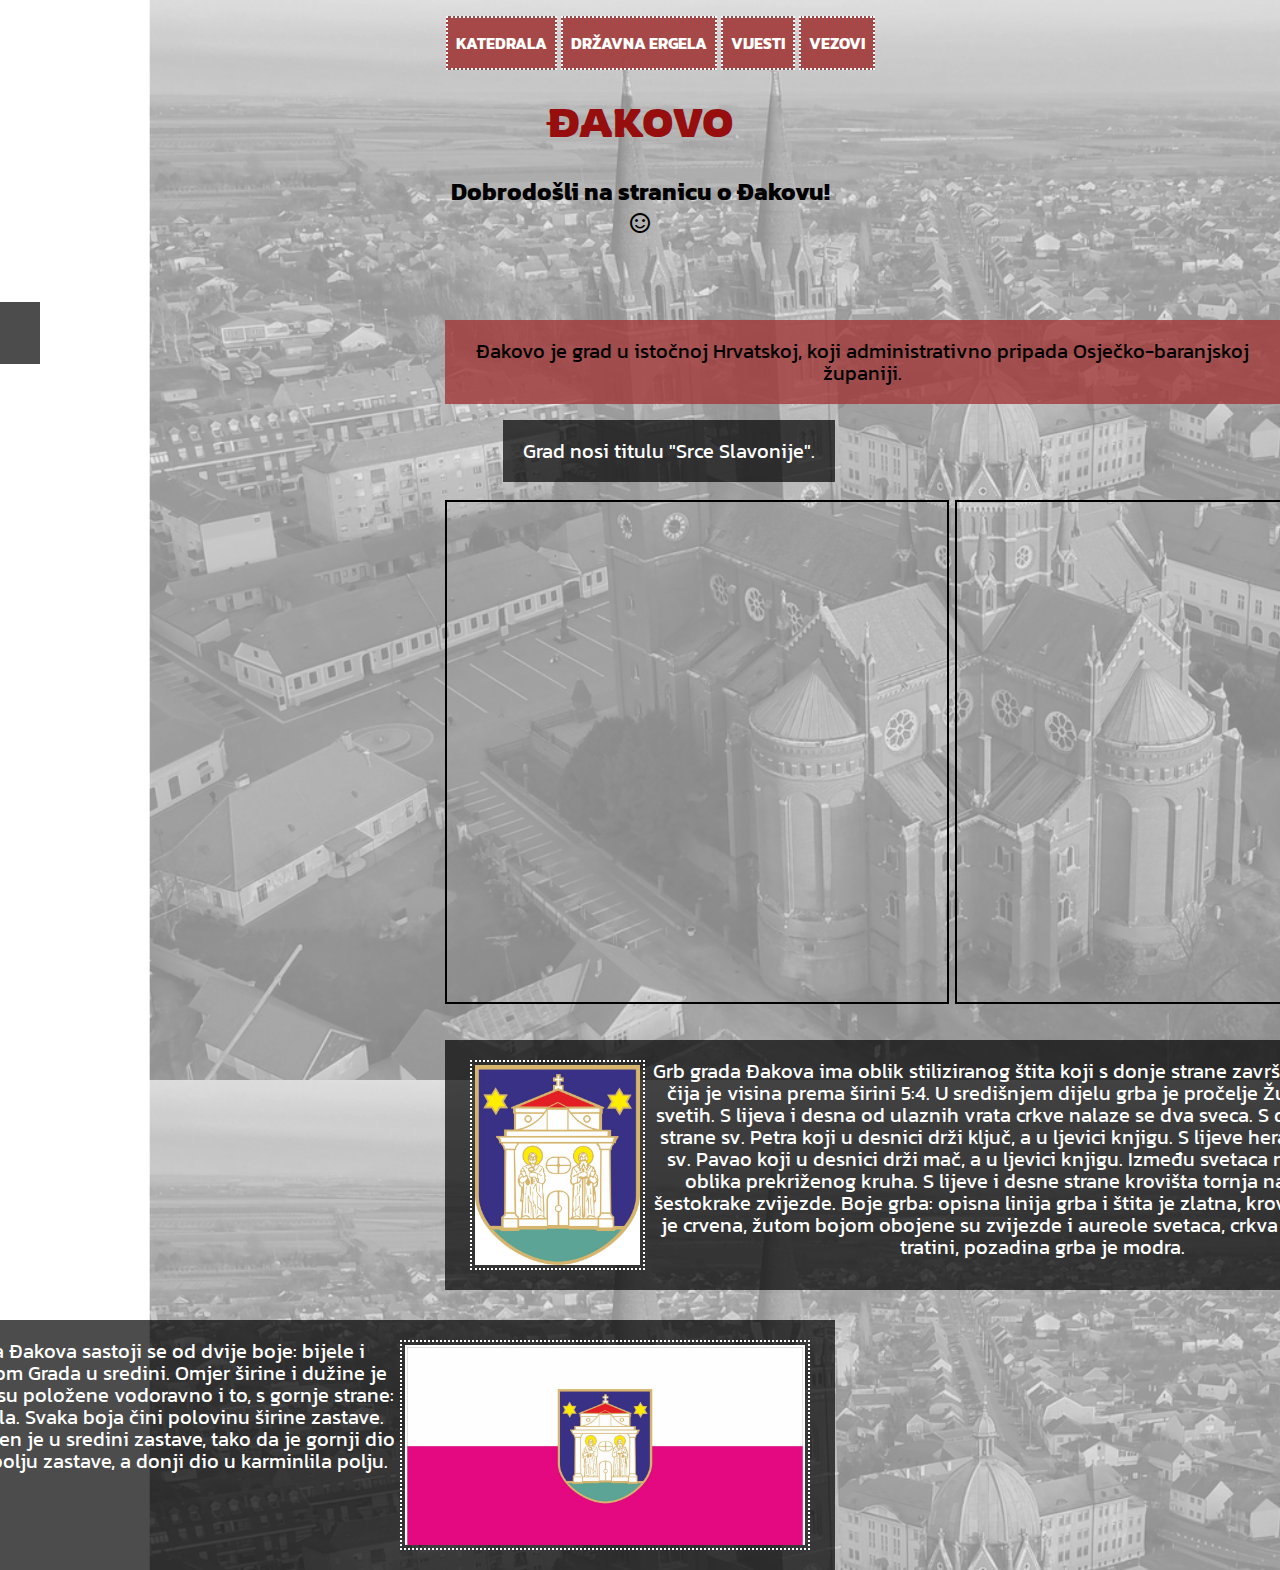
==== sesti.html @ 1ee502c2 "Add files via upload" ====
<!DOCTYPE html>
<html>
<head>
    <meta charset="UTF-8">
    <title>vjezba6</title>
    <link rel="stylesheet" href="sesti.css">
	<link href="https://fonts.googleapis.com/css2?family=Kanit:wght@200&display=swap" rel="stylesheet"> 
	<link href="https://fonts.googleapis.com/css2?family=Rowdies:wght@300&display=swap" rel="stylesheet"> 
	<link rel="stylesheet" href="https://fonts.googleapis.com/icon?family=Material+Icons">
	
	  
</head>
<body>

		<center>
		<ol type="a">
			<li style="display:inline"><a href="https://hr.wikipedia.org/wiki/%C4%90akova%C4%8Dka_katedrala" target="f1">Katedrala</a></li>
			<li style="display:inline"><a href="https://ergela-djakovo.hr/hr/" target="f2">Državna Ergela</a></li>
			<li style="display:inline"><a href="https://www.radio-djakovo.hr/" target="f1">Vijesti</a></li>
			<li style="display:inline"><a href="https://djakovacki-vezovi.hr/" target="f2">Vezovi</a></li>
		</ol>
		</center>
	
	<center><h1>Đakovo</h1></center>
	<center><h2>Dobrodošli na stranicu o Đakovu!<br><i class=material-icons m11>sentiment_satisfied</i></h2></center>
	
	<iframe name="f2" id="f2"></iframe>
	<iframe name="f1" id="f1"></iframe> 
	
	
	<center><p id="p1" class="p2">Đakovo je grad u istočnoj Hrvatskoj, koji administrativno pripada Osječko-baranjskoj županiji. </p></center>
	<center><p id="p2" >Grad nosi titulu "Srce Slavonije".</p></center>



	<br> <p id="p3"><img src="grb.jpg" id="s1"> Grb grada Đakova ima oblik stiliziranog štita koji s donje strane završava polukrugom, 
	čija je visina prema širini 5:4. U središnjem dijelu grba je pročelje Župne crkve Svih svetih. S lijeva i desna od ulaznih vrata crkve nalaze se dva sveca. 
	S desne heraldičke strane sv. Petra koji u desnici drži ključ, a u ljevici knjigu. S lijeve heraldičke strane je sv. Pavao koji u desnici drži mač, a u ljevici knjigu. 
	Između svetaca nalazi se prozor oblika prekriženog kruha. S lijeve i desne strane krovišta tornja nalaze se dvije šestokrake zvijezde. 
	Boje grba: opisna linija grba i štita je zlatna, krovište tornja crkve je crvena, žutom bojom obojene su zvijezde i aureole svetaca, 
	crkva stoji na zelenoj tratini, pozadina grba je modra.<p>
<br>
	<p id="p4"><img src="zastava.jpg" id="s2"> Zastava Grada Đakova sastoji se od dvije boje: bijele i karminlila s grbom Grada u sredini. 
	 Omjer širine i dužine je 1:2. 
	Boje zastave su položene vodoravno i to, s gornje strane: bijela i karminlila. 
	Svaka boja čini polovinu širine zastave. Grb Grada smješten je u sredini zastave, 
	tako da je gornji dio grba u bijelom polju zastave, a donji dio u karminlila polju.</p>




</body>
</html>
---- sesti.css ----
body {
	margin: auto;
	background-image: url("dj.png");
}

h1{
	text-align: center;
	font-size: 40px;
	text-transform: uppercase;
	font-family: 'Rowdies', sans-serif;
	color: rgb(150, 14, 14);
}
h2{
	text-align: center;
	font-family: 'Kanit', sans-serif;
	color: black;
}

p {
	text-align: center;
	color: white;
	font-family: 'Kanit', sans-serif;
	font-size: 20px;
	line-height: 22px;
	background-color: rgba(0,0,0,0.7);
	padding: 20px;
	position:absolute;
}
.p2 {
	color: black; 
	background-color: rgba(162,56,56,0.8);
}

#p1 {
	top:300px;
	left:445px;
	}
#p2 {
	top:400px;
	right:445px;
	}
#p3 {
	width:970px;
	top:1020px;
	left:445px;
	}
#p4 {
	width:970px;
	top:1300px;
	right:445px;
	}

a:link {
	display: inline-block;
	text-transform: uppercase;
	text-decoration:none;
	text-align:center;
	font-family: 'Kanit', sans-serif;
	font-weight:bold;
	color: white;
	background-color: rgba(162,56,56,0.9);
	padding:10px 8px;
	line-height: 30px;
	border: 2px dotted white;
}
a:hover {
	color: black;
	border: 2px solid black;
	background-color: rgba(162,56,56,0.9);
	text-decoration:underline;
}

a:visited {
  color: white;
  background-color: rgba(162,56,56,0.9);
  text-decoration: none;
  border: 2px solid white;
}


iframe{
	position:absolute;
	width:500px;
	height:500px;
	border:2px solid black;
}
#f1 {
	top:500px;
	left:445px;}
#f2 {
	top:500px;
	left:955px;}

img {
	height:200px;
	width:auto;
	border:2px dotted white;
	padding:3px;
	margin:0px 5px;

}
#s1 {
	float:left;
}
#s2 {
	float:right;
}
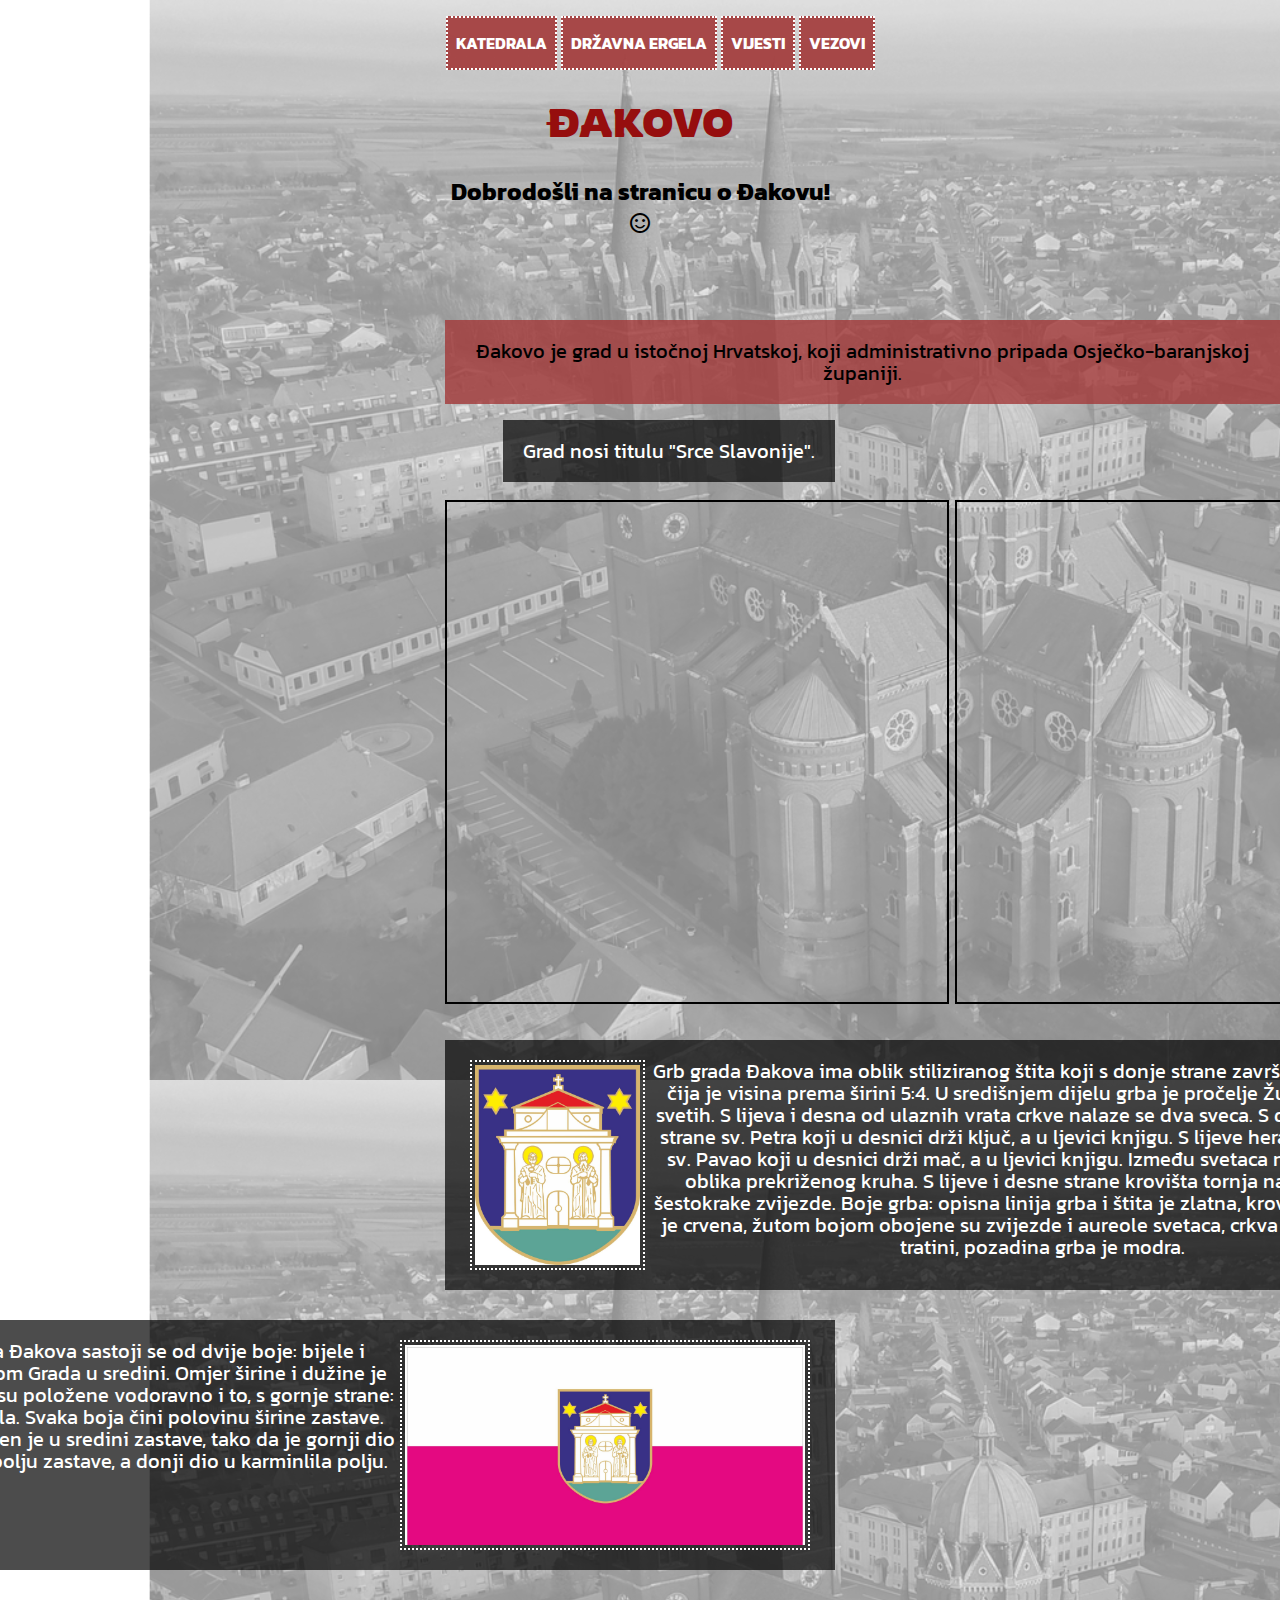
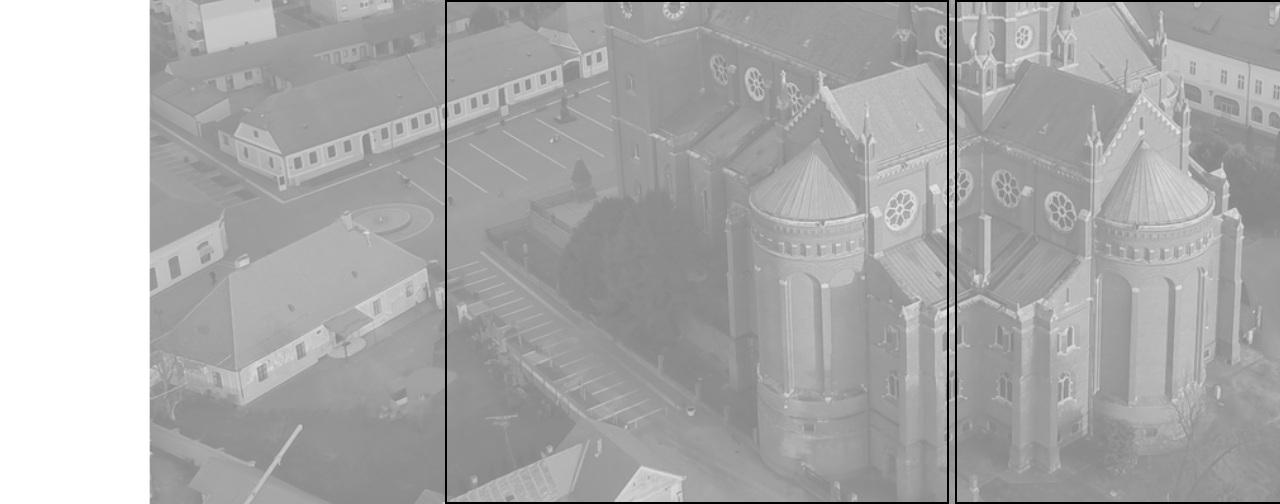
==== commit bd927aeb: "Add files via upload" ====
--- a/sesti.html
+++ b/sesti.html
@@ -28,25 +28,27 @@
 	<iframe name="f1" id="f1"></iframe> 
 	
 	
-	<center><p id="p1" class="p2">Đakovo je grad u istočnoj Hrvatskoj, koji administrativno pripada Osječko-baranjskoj županiji. </p></center>
+	<center><p id="p1" class="para2">Đakovo je grad u istočnoj Hrvatskoj, koji administrativno pripada Osječko-baranjskoj županiji. </p></center>
 	<center><p id="p2" >Grad nosi titulu "Srce Slavonije".</p></center>
 
 
 
-	<br> <p id="p3"><img src="grb.jpg" id="s1"> Grb grada Đakova ima oblik stiliziranog štita koji s donje strane završava polukrugom, 
+	<p id="p3"><img src="grb.jpg" id="s1"> Grb grada Đakova ima oblik stiliziranog štita koji s donje strane završava polukrugom, 
 	čija je visina prema širini 5:4. U središnjem dijelu grba je pročelje Župne crkve Svih svetih. S lijeva i desna od ulaznih vrata crkve nalaze se dva sveca. 
 	S desne heraldičke strane sv. Petra koji u desnici drži ključ, a u ljevici knjigu. S lijeve heraldičke strane je sv. Pavao koji u desnici drži mač, a u ljevici knjigu. 
 	Između svetaca nalazi se prozor oblika prekriženog kruha. S lijeve i desne strane krovišta tornja nalaze se dvije šestokrake zvijezde. 
 	Boje grba: opisna linija grba i štita je zlatna, krovište tornja crkve je crvena, žutom bojom obojene su zvijezde i aureole svetaca, 
-	crkva stoji na zelenoj tratini, pozadina grba je modra.<p>
-<br>
+	crkva stoji na zelenoj tratini, pozadina grba je modra.</p>
+	
 	<p id="p4"><img src="zastava.jpg" id="s2"> Zastava Grada Đakova sastoji se od dvije boje: bijele i karminlila s grbom Grada u sredini. 
 	 Omjer širine i dužine je 1:2. 
 	Boje zastave su položene vodoravno i to, s gornje strane: bijela i karminlila. 
 	Svaka boja čini polovinu širine zastave. Grb Grada smješten je u sredini zastave, 
 	tako da je gornji dio grba u bijelom polju zastave, a donji dio u karminlila polju.</p>
+	
+	<iframe id="f3" width="560" height="315" src="https://www.youtube.com/embed/oUp5X8GbTQI?si=GBkUARSk65ckdN3X" title="YouTube video player" frameborder="0" allow="accelerometer; autoplay; clipboard-write; encrypted-media; gyroscope; picture-in-picture; web-share" allowfullscreen></iframe>
 
-
+	<iframe id="f4" width="560" height="315" src="https://www.youtube.com/embed/qBBsNFilGi0?si=DRAxMhrkxXJdjTr7" title="YouTube video player" frameborder="0" allow="accelerometer; autoplay; clipboard-write; encrypted-media; gyroscope; picture-in-picture; web-share" allowfullscreen></iframe>
 
 
 </body>
--- a/sesti.css
+++ b/sesti.css
@@ -28,7 +28,7 @@
 	padding: 20px;
 	position:absolute;
 }
-.p2 {
+.para2 {
 	color: black; 
 	background-color: rgba(162,56,56,0.8);
 }
@@ -92,6 +92,13 @@
 #f2 {
 	top:500px;
 	left:955px;}
+	
+#f3 {
+	top:1600px;
+	left:445px;}
+#f4 {
+	top:1600px;
+	left:955px;}
 
 img {
 	height:200px;
@@ -108,3 +115,9 @@
 	float:right;
 }
 
+@media screen and (max-width: 600px) {
+  a {
+    float: none;
+    width: 100%;
+  }
+
